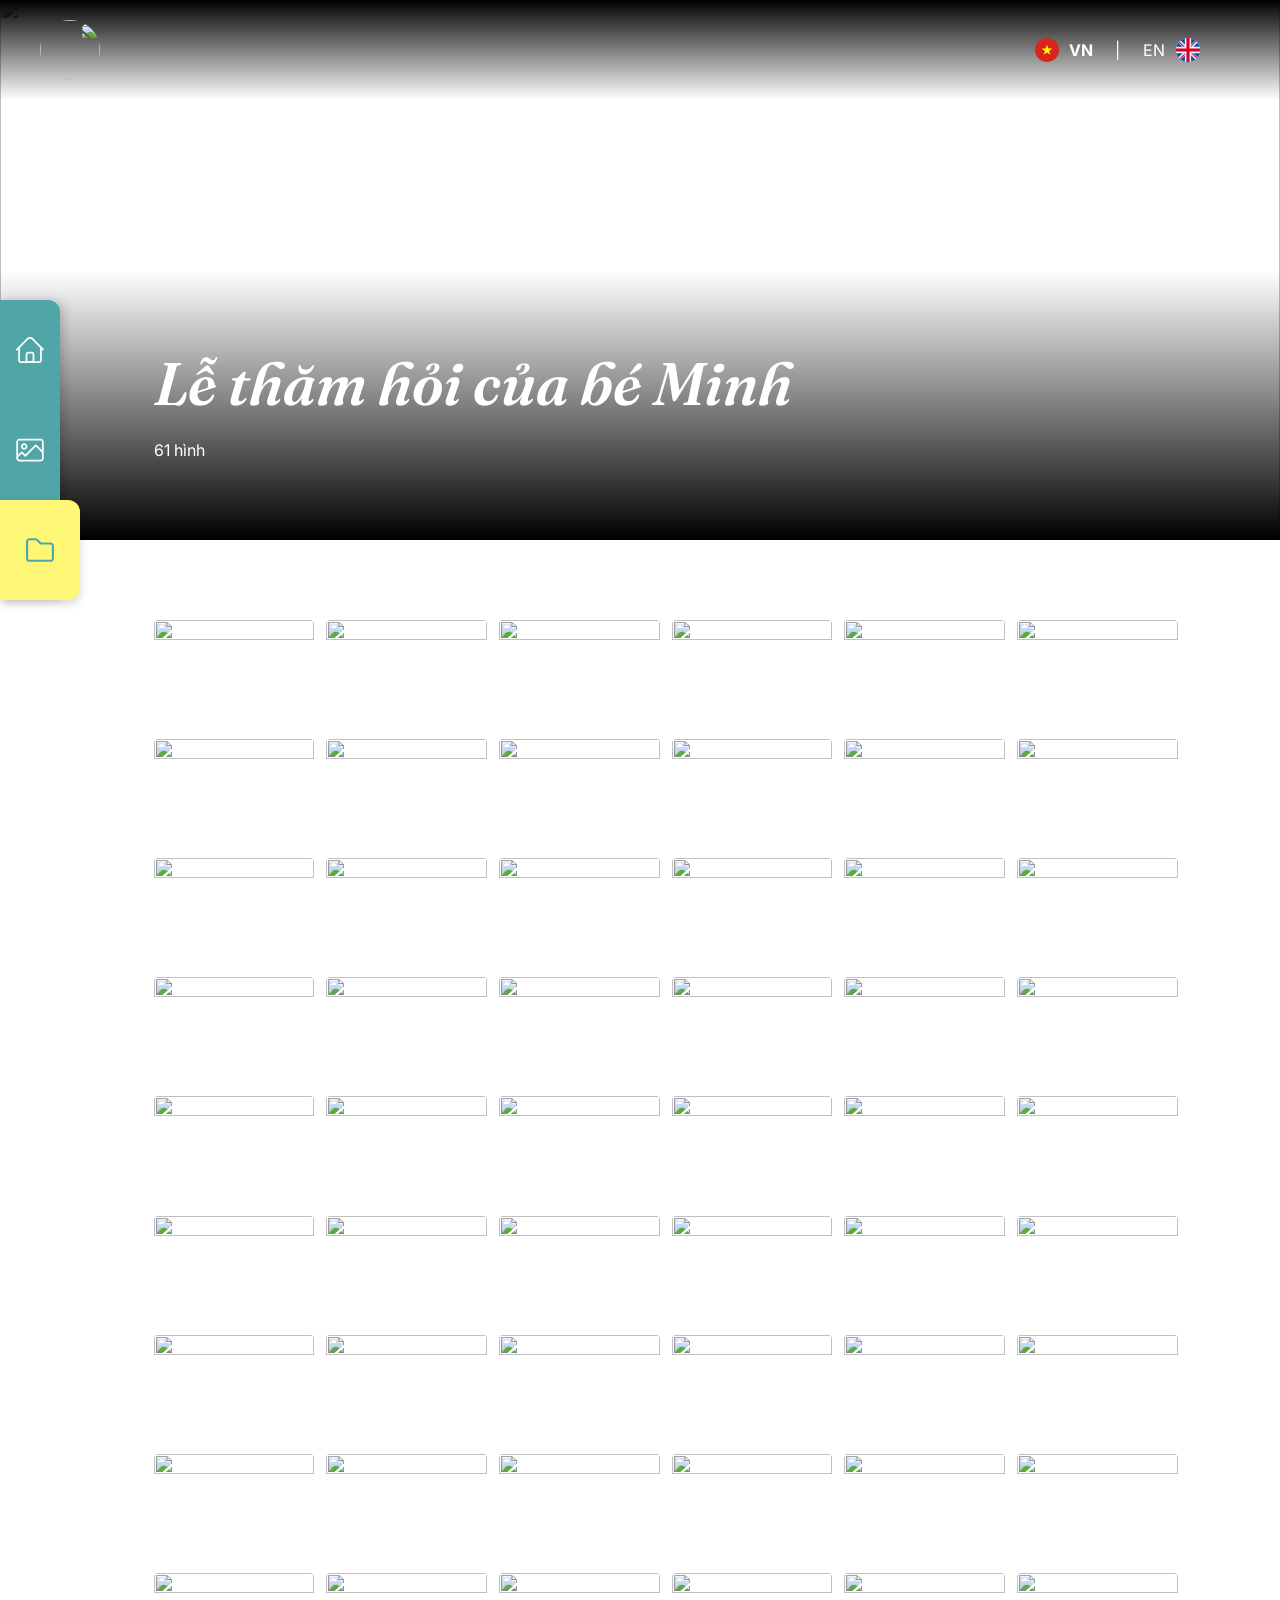
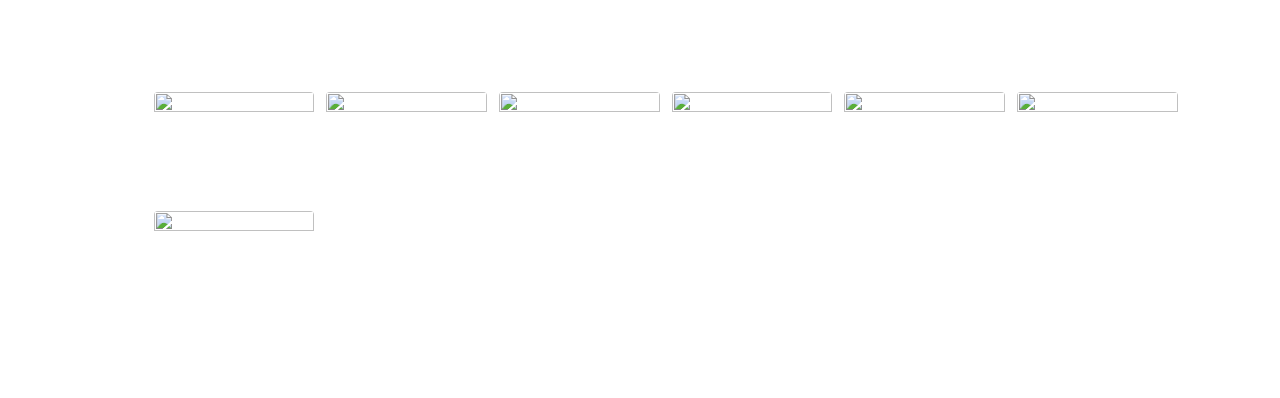
==== collection-1.html @ 092278d3 "Add files via upload" ====
<!DOCTYPE html>
<html lang="en">

<head>
    <meta charset="UTF-8">
    <meta name="viewport" content="width=device-width, initial-scale=1.0">
    <title>Document</title>
    <link rel="stylesheet" href="https://cdn.jsdelivr.net/npm/swiper@11/swiper-bundle.min.css" />
    <script src="https://cdn.jsdelivr.net/npm/swiper@11/swiper-bundle.min.js"></script>
    <script src="root.js" defer></script>
    <link rel="stylesheet" href="root.css">
    <style>
        body {
            background-color: white;
        }

        .banner img {
            width: 100%;
            height: 100%;
            object-fit: cover;
        }

        .banner {
            height: 60vh;
            position: relative;
        }

        .banner .text {
            position: absolute;
            inset: 0;
            z-index: 100;
            bottom: 0;
            height: 100%;
            background: linear-gradient(to bottom,
                    transparent 50%,
                    black 100%);

            display: flex;
            gap: 20px;
            flex-direction: column;
            justify-content: flex-end;
            padding: 0 32vw 80px 12vw;
        }

        .banner .text h1 {
            color: white;
        }

        .banner .text p {
            color: white;
        }

        /* desktop: 1024px -> 1439px -------------------------------------------------- */
        @media screen and (max-width: 1439px) {}

        /* tablet: 768px -> 1023px  -------------------------------------------------- */
        @media (hover:none) and (max-width: 1023px) {}

        /* mobile: 360px -> 767px -------------------------------------------------- */
        @media screen and (max-width: 767px) {
            .pics-group {
                padding: 8vw 8vw 100px 8vw ;
                gap: 40px;
            }
            .banner .text h1 {
                font-size: 32px;
            }

            .banner .text {
                padding: 0 8vw 40px 8vw;
            }
        }
    </style>

    <link rel="stylesheet" href="root_desktop.css" media="screen and (max-width: 1439px)">
    <link rel="stylesheet" href="root_tablet.css" media="screen and (max-width: 1023px)">
    <link rel="stylesheet" href="root_mobile.css" media="screen and (max-width: 767px)">

</head>

<body>
    <header>
        <section id="nav-horizontal">
            <div class="avatar-frame">
                <a href="index.html"><img src="pics/me.jpg" alt="" class="avatar"></a>
            </div>
            <div class="language-display">
                <div class="language active">
                    <svg xmlns="http://www.w3.org/2000/svg" version="1.1" xmlns:xlink="http://www.w3.org/1999/xlink"
                        width="512" height="512" x="0" y="0" viewBox="0 0 36 36"
                        style="enable-background:new 0 0 512 512" xml:space="preserve">
                        <g>
                            <g fill-rule="evenodd" clip-rule="evenodd">
                                <path fill="#da251d"
                                    d="M18 0c9.94 0 18 8.06 18 18s-8.06 18-18 18S0 27.94 0 18 8.06 0 18 0z" opacity="1"
                                    data-original="#da251d"></path>
                                <path fill="#ffff00"
                                    d="m10 15.75 4.944 3.592-1.888 5.812L18 21.563l4.944 3.592-1.89-5.812L26 15.75h-6.132L18 10l-1.868 5.75z"
                                    opacity="1" data-original="#ffff00"></path>
                            </g>
                        </g>
                    </svg>
                    <p>VN</p>
                </div>
                <p>|</p>
                <div class="language">
                    <p>EN</p>
                    <svg xmlns="http://www.w3.org/2000/svg" version="1.1" xmlns:xlink="http://www.w3.org/1999/xlink"
                        width="512" height="512" x="0" y="0" viewBox="0 0 512 512"
                        style="enable-background:new 0 0 512 512" xml:space="preserve">
                        <g>
                            <circle cx="256" cy="256" r="256" fill="#f0f0f0" opacity="1" data-original="#f0f0f0">
                            </circle>
                            <g fill="#0052b4">
                                <path
                                    d="M52.92 100.142c-20.109 26.163-35.272 56.318-44.101 89.077h133.178zM503.181 189.219c-8.829-32.758-23.993-62.913-44.101-89.076l-89.075 89.076zM8.819 322.784c8.83 32.758 23.993 62.913 44.101 89.075l89.074-89.075zM411.858 52.921c-26.163-20.109-56.317-35.272-89.076-44.102v133.177zM100.142 459.079c26.163 20.109 56.318 35.272 89.076 44.102V370.005zM189.217 8.819c-32.758 8.83-62.913 23.993-89.075 44.101l89.075 89.075zM322.783 503.181c32.758-8.83 62.913-23.993 89.075-44.101l-89.075-89.075zM370.005 322.784l89.075 89.076c20.108-26.162 35.272-56.318 44.101-89.076z"
                                    fill="#0052b4" opacity="1" data-original="#0052b4"></path>
                            </g>
                            <g fill="#d80027">
                                <path
                                    d="M509.833 222.609H289.392V2.167A258.556 258.556 0 0 0 256 0c-11.319 0-22.461.744-33.391 2.167v220.441H2.167A258.556 258.556 0 0 0 0 256c0 11.319.744 22.461 2.167 33.391h220.441v220.442a258.35 258.35 0 0 0 66.783 0V289.392h220.442A258.533 258.533 0 0 0 512 256c0-11.317-.744-22.461-2.167-33.391z"
                                    fill="#d80027" opacity="1" data-original="#d80027"></path>
                                <path
                                    d="M322.783 322.784 437.019 437.02a256.636 256.636 0 0 0 15.048-16.435l-97.802-97.802h-31.482zM189.217 322.784h-.002L74.98 437.019a256.636 256.636 0 0 0 16.435 15.048l97.802-97.804zM189.217 189.219v-.002L74.981 74.98a256.636 256.636 0 0 0-15.048 16.435l97.803 97.803h31.481zM322.783 189.219 437.02 74.981a256.328 256.328 0 0 0-16.435-15.047l-97.802 97.803z"
                                    fill="#d80027" opacity="1" data-original="#d80027"></path>
                            </g>
                        </g>
                    </svg>
                </div>
            </div>
        </section>
        <section id="nav-vertical">
            <div class="nav-list-group">
                <a href="index.html" class="nav-list">
                    <svg xmlns="http://www.w3.org/2000/svg" version="1.1" xmlns:xlink="http://www.w3.org/1999/xlink"
                        width="512" height="512" x="0" y="0" viewBox="0 0 512 512"
                        style="enable-background:new 0 0 512 512" xml:space="preserve">
                        <g>
                            <path
                                d="M426 495.983H86c-25.364 0-46-20.635-46-46v-242.02c0-8.836 7.163-16 16-16s16 7.164 16 16v242.02c0 7.72 6.28 14 14 14h340c7.72 0 14-6.28 14-14v-242.02c0-8.836 7.163-16 16-16s16 7.164 16 16v242.02c0 25.364-20.635 46-46 46z"
                                fill="#000000" opacity="1" data-original="#000000"></path>
                            <path
                                d="M496 263.958a15.945 15.945 0 0 1-11.313-4.687L285.698 60.284c-16.375-16.376-43.02-16.376-59.396 0L27.314 259.272c-6.248 6.249-16.379 6.249-22.627 0-6.249-6.248-6.249-16.379 0-22.627L203.675 37.656c28.852-28.852 75.799-28.852 104.65 0l198.988 198.988c6.249 6.249 6.249 16.379 0 22.627A15.943 15.943 0 0 1 496 263.958zM320 495.983H192c-8.837 0-16-7.164-16-16v-142c0-27.57 22.43-50 50-50h60c27.57 0 50 22.43 50 50v142c0 8.836-7.163 16-16 16zm-112-32h96v-126c0-9.925-8.075-18-18-18h-60c-9.925 0-18 8.075-18 18z"
                                fill="#000000" opacity="1" data-original="#000000"></path>
                        </g>
                    </svg>
                    <p>Trang Chủ</p>
                </a>
                <a href="photos.html" class="nav-list">
                    <svg xmlns="http://www.w3.org/2000/svg" version="1.1" xmlns:xlink="http://www.w3.org/1999/xlink"
                        width="512" height="512" x="0" y="0" viewBox="0 0 12 12"
                        style="enable-background:new 0 0 512 512" xml:space="preserve">
                        <g>
                            <path
                                d="M10.5 1.125h-9C.742 1.125.125 1.742.125 2.5v7c0 .758.617 1.375 1.375 1.375h9c.758 0 1.375-.617 1.375-1.375v-7c0-.758-.617-1.375-1.375-1.375zm-9 .75h9c.345 0 .625.28.625.625v3.594l-2.36-2.36a.376.376 0 0 0-.53 0L4 7.97 2.766 6.735a.376.376 0 0 0-.532 0L.875 8.095V2.5c0-.345.28-.625.625-.625zm9 8.25h-9A.626.626 0 0 1 .875 9.5v-.344L2.5 7.53l1.234 1.235a.376.376 0 0 0 .532 0L8.5 4.53l2.625 2.626V9.5c0 .345-.28.625-.625.625z"
                                fill="#000000" opacity="1" data-original="#000000"></path>
                            <path
                                d="M3.5 5.875c.758 0 1.375-.617 1.375-1.375S4.258 3.125 3.5 3.125 2.125 3.742 2.125 4.5 2.742 5.875 3.5 5.875zm0-2a.626.626 0 1 1-.001 1.251.626.626 0 0 1 .001-1.251z"
                                fill="#000000" opacity="1" data-original="#000000"></path>
                        </g>
                    </svg>
                    <p>Hình Ảnh</p>
                </a>
                <div class="nav-list active">
                    <svg xmlns="http://www.w3.org/2000/svg" version="1.1" xmlns:xlink="http://www.w3.org/1999/xlink"
                        width="512" height="512" x="0" y="0" viewBox="0 0 512.001 512.001"
                        style="enable-background:new 0 0 512 512" xml:space="preserve">
                        <g>
                            <path
                                d="M448.916 118.259h-162.05c-6.578 0-13.003-2.701-17.44-7.292l-50.563-53.264c-12.154-12.115-28.783-18.443-45.625-18.346H63.084C28.301 39.356 0 67.657 0 102.439v307.123c0 34.783 28.301 63.084 63.084 63.084h386.122c34.764-.154 62.949-28.59 62.794-63.277V181.342c0-34.783-28.301-63.083-63.084-63.083zm24.501 291.188c.058 13.504-10.88 24.558-24.307 24.616H63.084c-13.504 0-24.5-10.996-24.5-24.5V102.439c0-13.504 10.996-24.5 24.5-24.52h111.293c6.443 0 12.694 2.566 16.899 6.733l50.293 53.013c11.806 12.192 28.32 19.176 45.297 19.176h162.05c13.504 0 24.5 10.996 24.5 24.5v228.106z"
                                fill="#000000" opacity="1" data-original="#000000"></path>
                        </g>
                    </svg>
                    <p>Bộ Sưu Tập</p>
                </div>
            </div>
        </section>
    </header>
    <section class="banner">
        <div class="text">
            <h1>Lễ thăm hỏi của bé Minh</h1>
            <p>61 hình</p>
        </div>
        <img src="pics/260524/_MG_2264.jpg" alt="">
    </section>
    <section class="pics-group">
        <div class="pic-info hidden">
            <div class="button-grp">
                <div class="btn-left">
                    <a id="downloadLink" href="#">
                        <button class="download-btn">
                            <p>Tải về</p>
                            <svg xmlns="http://www.w3.org/2000/svg" version="1.1"
                                xmlns:xlink="http://www.w3.org/1999/xlink" width="512" height="512" x="0" y="0"
                                viewBox="0 0 25 24" style="enable-background:new 0 0 512 512" xml:space="preserve">
                                <g>
                                    <g fill="#000" fill-rule="evenodd" clip-rule="evenodd">
                                        <path
                                            d="M4.637 16a1 1 0 0 1 1 1v2a1 1 0 0 0 1 1h12a1 1 0 0 0 1-1v-2a1 1 0 1 1 2 0v2a3 3 0 0 1-3 3h-12a3 3 0 0 1-3-3v-2a1 1 0 0 1 1-1z"
                                            fill="#000000" opacity="1" data-original="#000000"></path>
                                        <path
                                            d="M6.93 10.293a1 1 0 0 1 1.414 0l4.293 4.293 4.293-4.293a1 1 0 1 1 1.414 1.414l-5 5a1 1 0 0 1-1.414 0l-5-5a1 1 0 0 1 0-1.414z"
                                            fill="#000000" opacity="1" data-original="#000000"></path>
                                        <path d="M12.637 3a1 1 0 0 1 1 1v12a1 1 0 1 1-2 0V4a1 1 0 0 1 1-1z"
                                            fill="#000000" opacity="1" data-original="#000000"></path>
                                    </g>
                                </g>
                            </svg>
                        </button>
                    </a>
                    <button class="viewfull-btn">
                        <p>Xem toàn màn hình</p>
                        <svg xmlns="http://www.w3.org/2000/svg" version="1.1" xmlns:xlink="http://www.w3.org/1999/xlink"
                            width="512" height="512" x="0" y="0" viewBox="0 0 128 128"
                            style="enable-background:new 0 0 512 512" xml:space="preserve" class="hovered-paths">
                            <g>
                                <path
                                    d="m122.732 10.606-.002 26.701a5.337 5.337 0 1 1-10.675-.001v-13.8L81.036 54.552a5.322 5.322 0 0 1-3.779 1.564 5.337 5.337 0 0 1-3.776-9.111l31.029-31.059H90.713a5.34 5.34 0 0 1 0-10.68h26.679c1.417 0 2.774.563 3.776 1.566a5.338 5.338 0 0 1 1.564 3.774zm-5.339 74.746a5.34 5.34 0 0 0-5.338 5.341v13.8L81.556 74.254c-2.087-2.085-5.61-2.087-7.695-.002-2.086 2.082-2.158 5.464-.075 7.548l30.191 30.254H90.154a5.342 5.342 0 0 0-5.343 5.339 5.335 5.335 0 0 0 5.335 5.338l26.675.003c1.418 0 3.062-.563 4.061-1.564 1.001-1.001 1.851-2.359 1.851-3.774V90.692a5.343 5.343 0 0 0-5.34-5.34zM46.442 74.019l-30.496 30.476V90.692c0-2.949-2.343-5.334-5.291-5.334h.022a5.327 5.327 0 0 0-5.328 5.334l.002 26.7a5.342 5.342 0 0 0 5.345 5.34h26.68a5.34 5.34 0 0 0 0-10.68H23.583l30.458-30.486c2.087-2.084 2.06-5.469-.025-7.551s-5.488-2.08-7.574.004zM23.489 16.427h13.795a5.34 5.34 0 0 0 0-10.677l-26.677-.002h-.001A5.34 5.34 0 0 0 6.83 7.309a5.342 5.342 0 0 0-1.563 3.777l.003 26.702a5.34 5.34 0 0 0 5.338 5.339 5.34 5.34 0 0 0 5.338-5.339V23.986l30.776 30.801a5.324 5.324 0 0 0 3.778 1.566 5.34 5.34 0 0 0 3.776-9.116z"
                                    fill="#000000" opacity="1" data-original="#000000" class="hovered-path"></path>
                            </g>
                        </svg>
                    </button>
                </div>
                <button class="cancel center-flex">
                    <svg xmlns="http://www.w3.org/2000/svg" version="1.1" xmlns:xlink="http://www.w3.org/1999/xlink"
                        width="512" height="512" x="0" y="0" viewBox="0 0 24 24"
                        style="enable-background:new 0 0 512 512" xml:space="preserve">
                        <g>
                            <path fill="#000000" fill-rule="evenodd"
                                d="M5.293 5.293a1 1 0 0 1 1.414 0L12 10.586l5.293-5.293a1 1 0 1 1 1.414 1.414L13.414 12l5.293 5.293a1 1 0 0 1-1.414 1.414L12 13.414l-5.293 5.293a1 1 0 0 1-1.414-1.414L10.586 12 5.293 6.707a1 1 0 0 1 0-1.414z"
                                clip-rule="evenodd" opacity="1" data-original="#000000"></path>
                        </g>
                    </svg>
                </button>
            </div>

            <img src="pics/260524/260524_img0062.jpg" alt="" class="preview-img">
            <div class="info">
                <div class="text date-row">
                    <p>Ngày chụp</p>
                    <p id="photoDate"></p>
                </div>
                <div class="text author-row">
                    <p>Chụp bởi</p>
                    <p id="photoAuthor"></p>
                </div>
                <div class="text event-row">
                    <p>Sự kiện</p>
                    <p id="photoEvent"></p>
                </div>
            </div>
        </div>
        <div class="pics">
            <img src="pics/260524/260524_img0063.jpg" alt="">
            <img src="pics/260524/260524_img0064.jpg" alt="">
            <img src="pics/260524/260524_img0066.jpg" alt="">
            <img src="pics/260524/260524_img0067.jpg" alt="">
            <img src="pics/260524/260524_img0068.jpg" alt="">
            <img src="pics/260524/260524_img0070.jpg" alt="">
            <img src="pics/260524/260524_img0072.jpg" alt="">
            <img src="pics/260524/260524_img0073.jpg" alt="">
            <img src="pics/260524/260524_img0075.jpg" alt="">
            <img src="pics/260524/260524_img0077.jpg" alt="">

            <img src="pics/260524/260524_img0079.jpg" alt="">
            <img src="pics/260524/260524_img0083.jpg" alt="">
            <img src="pics/260524/260524_img0084.jpg" alt="">
            <img src="pics/260524/260524_img0085.jpg" alt="">
            <img src="pics/260524/260524_img0086.jpg" alt="">
            <img src="pics/260524/260524_img0087.jpg" alt="">
            <img src="pics/260524/260524_img0088.jpg" alt="">
            <img src="pics/260524/260524_img0089.jpg" alt="">
            <img src="pics/260524/260524_img0090.jpg" alt="">
            <img src="pics/260524/260524_img0091.jpg" alt="">

            <img src="pics/260524/_MG_2206.jpg" alt="">
            <img src="pics/260524/_MG_2211.jpg" alt="">
            <img src="pics/260524/_MG_2214.jpg" alt="">
            <img src="pics/260524/_MG_2217.jpg" alt="">
            <img src="pics/260524/_MG_2224.jpg" alt="">
            <img src="pics/260524/_MG_2227.jpg" alt="">
            <img src="pics/260524/_MG_2229.jpg" alt="">
            <img src="pics/260524/_MG_2237.jpg" alt="">
            <img src="pics/260524/_MG_2241.jpg" alt="">
            <img src="pics/260524/_MG_2243.jpg" alt="">

            <img src="pics/260524/_MG_2244.jpg" alt="">
            <img src="pics/260524/_MG_2250.jpg" alt="">
            <img src="pics/260524/_MG_2251.jpg" alt="">
            <img src="pics/260524/_MG_2264.jpg" alt="">
            <img src="pics/260524/_MG_2279.jpg" alt="">
            <img src="pics/260524/_MG_2286.jpg" alt="">
            <img src="pics/260524/_MG_2288.jpg" alt="">
            <img src="pics/260524/_MG_2289.jpg" alt="">
            <img src="pics/260524/_MG_2297.jpg" alt="">
            <img src="pics/260524/_MG_2302.jpg" alt="">

            <img src="pics/260524/_MG_2311.jpg" alt="">
            <img src="pics/260524/_MG_2321.jpg" alt="">
            <img src="pics/260524/_MG_2326.jpg" alt="">
            <img src="pics/260524/_MG_2334.jpg" alt="">
            <img src="pics/260524/_MG_2346.jpg" alt="">
            <img src="pics/260524/_MG_2349.jpg" alt="">
            <img src="pics/260524/_MG_2352.jpg" alt="">
            <img src="pics/260524/_MG_2356.jpg" alt="">
            <img src="pics/260524/_MG_2368.jpg" alt="">
            <img src="pics/260524/_MG_2376.jpg" alt="">

            <img src="pics/260524/_MG_2381.jpg" alt="">
            <img src="pics/260524/_MG_2388.jpg" alt="">
            <img src="pics/260524/_MG_2393.jpg" alt="">
            <img src="pics/260524/_MG_2395.jpg" alt="">
            <img src="pics/260524/_MG_2396.jpg" alt="">
            <img src="pics/260524/_MG_2398.jpg" alt="">
            <img src="pics/260524/_MG_2406.jpg" alt="">
            <img src="pics/260524/_MG_2412.jpg" alt="">
            <img src="pics/260524/_MG_2429.jpg" alt="">
            <img src="pics/260524/_MG_2446.jpg" alt="">

            <img src="pics/260524/_MG_2452.jpg" alt="">
        </div>
    </section>
    <section class="fullscreen-popup">
        <div class="popup-header">
            <button class="back-btn">
                ← Quay lại
            </button>
            <a id="popupDownload" download>
                <button>Tải về</button>
            </a>
        </div>
        <div class="swiper fullscreenSwiper">
            <div class="swiper-wrapper"></div>
        </div>

        <div class="swiper-button-prev"></div>
        <div class="swiper-button-next"></div>

        <div class="swiper thumbSwiper">
            <div class="swiper-wrapper"></div>
        </div>
    </section>
</body>

<script>

    const albums = [
        {
            date: "24/05/2026",
            author: "Bé Mi",
            event: "Lễ thăm hỏi của bé Minh",

            photos: [
                "pics/260524/_MG_2206.jpg",
                "pics/260524/_MG_2211.jpg",
                "pics/260524/_MG_2214.jpg",
                "pics/260524/_MG_2217.jpg",
                "pics/260524/_MG_2224.jpg",
                "pics/260524/_MG_2227.jpg",
                "pics/260524/_MG_2229.jpg",
                "pics/260524/_MG_2237.jpg",
                "pics/260524/_MG_2241.jpg",
                "pics/260524/_MG_2243.jpg",

                "pics/260524/_MG_2244.jpg",
                "pics/260524/_MG_2250.jpg",
                "pics/260524/_MG_2251.jpg",
                "pics/260524/_MG_2264.jpg",
                "pics/260524/_MG_2279.jpg",
                "pics/260524/_MG_2286.jpg",
                "pics/260524/_MG_2288.jpg",
                "pics/260524/_MG_2289.jpg",
                "pics/260524/_MG_2297.jpg",
                "pics/260524/_MG_2302.jpg",

                "pics/260524/_MG_2311.jpg",
                "pics/260524/_MG_2321.jpg",
                "pics/260524/_MG_2326.jpg",
                "pics/260524/_MG_2334.jpg",
                "pics/260524/_MG_2346.jpg",
                "pics/260524/_MG_2349.jpg",
                "pics/260524/_MG_2352.jpg",
                "pics/260524/_MG_2356.jpg",
                "pics/260524/_MG_2368.jpg",
                "pics/260524/_MG_2376.jpg",

                "pics/260524/_MG_2381.jpg",
                "pics/260524/_MG_2388.jpg",
                "pics/260524/_MG_2393.jpg",
                "pics/260524/_MG_2395.jpg",
                "pics/260524/_MG_2396.jpg",
                "pics/260524/_MG_2398.jpg",
                "pics/260524/_MG_2406.jpg",
                "pics/260524/_MG_2412.jpg",
                "pics/260524/_MG_2429.jpg",
                "pics/260524/_MG_2446.jpg",

                "pics/260524/_MG_2452.jpg",
                "pics/260524/260524_img0063.jpg",
                "pics/260524/260524_img0064.jpg",
                "pics/260524/260524_img0066.jpg",
                "pics/260524/260524_img0067.jpg",
                "pics/260524/260524_img0068.jpg",
                "pics/260524/260524_img0070.jpg",
                "pics/260524/260524_img0072.jpg",
                "pics/260524/260524_img0073.jpg",
                "pics/260524/260524_img0075.jpg",

                "pics/260524/260524_img0077.jpg",
                "pics/260524/260524_img0079.jpg",
                "pics/260524/260524_img0083.jpg",
                "pics/260524/260524_img0084.jpg",
                "pics/260524/260524_img0085.jpg",
                "pics/260524/260524_img0086.jpg",
                "pics/260524/260524_img0087.jpg",
                "pics/260524/260524_img0088.jpg",
                "pics/260524/260524_img0089.jpg",
                "pics/260524/260524_img0090.jpg",

                "pics/260524/260524_img0091.jpg",
            ]
        },

        {
            date: "24/05/2026",
            author: "Patricia",
            event: "Tham quan Sài Gòn",

            photos: [
                // "pics/260524/260524_img0062.jpg",
                // "pics/260524/260524_img0092.jpg",
            ]
        }
    ];







</script>

</html>
---- root.css ----
@import url('https://fonts.googleapis.com/css2?family=Fraunces:ital,opsz,wght@0,9..144,100..900;1,9..144,100..900&family=Inter:ital,opsz,wght@0,14..32,100..900;1,14..32,100..900&display=swap');

*,
*::before,
*::after {
    box-sizing: border-box;
    font-family: var(--font1);
}

:root {
    --mainColor1: #50A5A6;
    --mainColor2: #FDF775;
    --subColor1: #117B7A;
    --subColor2: #FDE529;
    --subColor3: #888;
    --subColor4: #AAA;
    --subColor5: #DDD;

    --font1: 'Inter', sans-serif;
    --font2: 'Fraunces', serif;
    --fontSizeBody: 16px;
    --fontSizeBodysSmall: 14px;
    --fontSizeH1: 32px;
    --fontSizeH1small: 24px;

    --fontRegular: 400;
    --fontMedium: 500;
    --fontBold: 700;
    --fontSemiBold: 600;
}

* {
    margin: 0;
    padding: 0;
}

a {
    text-decoration: none;
    color: black;
    width: fit-content;
}

p {
    font-size: var(--fontSizeBody);
    font-weight: var(--fontRegular);
}

h1 {
    font-family: var(--font2);
    font-style: italic;
    font-weight: var(--fontSemiBold);
    font-size: 60px;
}

img {
    -webkit-user-drag: none;
    user-select: none;
}

.center-flex {
    display: flex;
    justify-content: center;
    align-items: center;
}

body {
    width: 100vw;
    margin: 0;
    padding: 0;
    display: flex;
    flex-direction: column;
}

button {
    border: none;
    background-color: transparent;
    padding: 12px 24px;
    cursor: pointer;
}

/* header -------------------------------------------------- */
header {
    position: relative;
    z-index: 1000;
}

#nav-vertical {
    width: fit-content;
    height: 100vh;
    position: fixed;

    display: flex;
    align-items: center;
}

#nav-vertical .nav-list-group {
    width: 60px;
    background-color: var(--mainColor1);
    border-radius: 0 12px 12px 0;
    box-shadow: 4px 0 8px rgba(0, 0, 0, 0.16);

    display: flex;
    flex-direction: column;
}

#nav-vertical .nav-list svg {
    width: 28px;
    height: 28px;
}

#nav-vertical .nav-list svg path {
    fill: white;
}

#nav-vertical .nav-list p {
    font-size: var(--fontSizeBody);
    font-weight: var(--fontMedium);
    color: white;
    display: none;
}

#nav-vertical .nav-list {
    display: flex;
    justify-content: center;
    align-items: center;
    flex-direction: column;
    gap: 12px;

    width: 100%;
    height: 100px;

    cursor: pointer;
}

#nav-vertical .nav-list-group:hover p {
    display: flex;
}

#nav-vertical .nav-list-group:hover {
    width: 140px;
}

#nav-vertical .nav-list:hover {
    background-color: var(--subColor1);
}

#nav-vertical .nav-list.active {
    background-color: var(--mainColor2);
    width: 80px;
    border-radius: 0 12px 12px 0;
    box-shadow: 0 4px 8px rgba(0, 0, 0, 0.16);
    cursor: auto;
}

#nav-vertical .nav-list.active svg path,
#nav-vertical .nav-list.active p {
    fill: var(--mainColor1);
    color: var(--mainColor1);
}

#nav-vertical .nav-list-group:hover .nav-list.active {
    background-color: var(--mainColor2);
    width: 160px;
}

#nav-horizontal {
    background: linear-gradient(to bottom,
            black 0%,
            transparent 100%);
    width: 100vw;

    display: flex;
    align-items: center;
    justify-content: space-between;
    padding-right: 80px;

    position: fixed;
}

#nav-horizontal.scrolled {
    background: black;
}


/* avatar -------------------------------------------------- */
.avatar {
    width: 60px;
    height: 60px;
    border-radius: 100%;
    object-fit: cover;
    transform: scaleX(-1);
    margin: 20px;
}

.avatar-frame a {
    width: 140px;
    display: flex;
    justify-content: center;
}

/* language display -------------------------------------------------- */
.language-display svg {
    width: 24px;
    height: 24px;
}

.language-display {
    display: flex;
    gap: 20px;
    align-items: center;
}

.language-display .language {
    display: flex;
    gap: 8px;
}

.language {
    cursor: pointer;
}

.language-display p {
    color: white;
}

.language-display .language p {
    width: 28px;
    text-align: center;
    align-self: center;
}

.language.active p {
    font-weight: var(--fontBold);
}

/* crop ảnh -------------------------------------------------- */

.crop-bottom {
    object-position: center bottom;
}

/* button -------------------------------------------------- */

button {
    width: fit-content;
    padding: 12px 24px;
}

button p {
    font-weight: var(--fontSemiBold);
}

button svg {
    width: 24px;
    height: 24px;
}

/* nhóm ảnh -------------------------------------------------- */

/* pic grid */

.pics-group .pics img {
    width: 100%;
    display: block;
    aspect-ratio: 3/2;
    object-fit: cover;
    border-radius: 4px;
    transition: transform 0.6s cubic-bezier(.2, .8, .2, 1);
}

.pics-group .pics img:hover {
    box-shadow:
        0 0 0 4px var(--mainColor2),
        0 0 0 8px var(--mainColor1);
    transform: scale(1.5);
}

.pics-group .pics {
    width: 100%;
    flex: 1;
    display: grid;
    grid-template-columns: repeat(7, 1fr);
    gap: 16px;
}

.pics-group h3 {
    font-weight: var(--fontRegular);
    font-size: var(--fontSizeBody);
}

.pics-group {
    display: flex;
    align-items: flex-start;
    gap: 60px;

    padding: 80px 8vw 80px 12vw;
}

/* pic info */

.pic-info {
    width: 50%;
    background-color: white;
    flex-shrink: 0;

    padding: 28px;
    box-shadow: 0 4px 8px rgba(0, 0, 0, 0.16);
    border-radius: 12px;

    display: flex;
    flex-direction: column;
    gap: 40px;

    position: sticky;
    top: 100px;
    align-self: flex-start;
}

.pic-info img {
    background-color: black;
    width: 100%;
    aspect-ratio: 3 / 2;
    object-fit: contain;
}

.pics-group .text {
    padding-bottom: 16px;
    border-bottom: solid 1px var(--subColor5);

    display: flex;
    justify-content: space-between;
}

.pics-group .text p:first-child {
    color: var(--subColor4);
}

.pics-group .info {
    display: flex;
    flex-direction: column;
    gap: 20px;
}

/* chọn ảnh decor */

.pics-group .pics img {
    cursor: pointer;
    transition: .2s;
}

.pics-group .pics img.active {
    box-shadow:
        0 0 0 4px var(--mainColor2),
        0 0 0 8px var(--mainColor1);
}

/* turn off pic preview */

.pics-group .cancel {
    background-color: var(--mainColor1);
    width: fit-content;
    height: fit-content;
    border-radius: 100px;
    margin-left: auto;

    padding: 8px;
}

.pics-group .cancel svg {
    width: 24px;
    height: 24px;
}

.pics-group .cancel svg path {
    fill: white;
}

.pic-info.hidden {
    display: none;
    transition: transform 0.6s cubic-bezier(.2, .8, .2, 1);
}

.pics-group .cancel:hover {
    background-color: var(--subColor1);
}

/* nút tải về */

.button-grp svg {
    width: 24px;
    height: 24px;
}

.button-grp svg path {
    fill: var(--mainColor1);
}

.button-grp button {
    display: flex;
    gap: 12px;
    justify-content: center;
    align-items: center;
}

.download-btn {
    background-color: var(--mainColor2);
    border-radius: 8px;

    cursor: pointer;
    color: var(--mainColor1);
}

.download-btn:hover {
    background-color: var(--subColor2);
}

.btn-left {
    display: flex;
    gap: 20px;
}

/* nút view full */

.viewfull-btn {
    border: solid 1px var(--mainColor1);
    border-radius: 8px;
    color: var(--mainColor1);
}

.viewfull-btn:hover {
    background-color: var(--subColor1);
    color: white;
}

.viewfull-btn:hover svg path {
    fill: white;
}

.button-grp {
    display: flex;
    justify-content: space-between;
    align-items: center;
}

/* view full hình ảnh */

.fullscreen-popup {
    position: fixed;
    inset: 0;
    background: black;
    z-index: 9999;
    display: none;
    flex-direction: column;
}

.fullscreen-popup.active {
    display: flex;
}

.popup-header {
    height: 90px;
    display: flex;
    justify-content: space-between;
    align-items: center;
    padding: 0 40px;
}

.popup-header button {
    color: white;
}

.fullscreenSwiper {
    width: 100%;
    flex: 1;
}

.fullscreenSwiper img {
    width: 100%;
    height: 100%;
    object-fit: contain;
}

.thumbSwiper {
    width: 100%;
    height: 110px;
    padding: 10px 40px 20px;
}

.thumbSwiper .swiper-wrapper {
    transition-timing-function: linear;
    cursor: grab;
}

.thumbSwiper .swiper-wrapper:active {
    cursor: grabbing;
}

.thumbSwiper .swiper-slide {
    width: 90px;
    height: 90px;
    flex-shrink: 0;
    user-select: none;
}

.thumbSwiper img {
    width: 100%;
    height: 100%;
    object-fit: cover;
    border-radius: 6px;
    opacity: .45;
    cursor: pointer;
}

.thumbSwiper .swiper-slide-thumb-active img {
    opacity: 1;
}

/* nút mũi tên Swiper */

.swiper-button-prev,
.swiper-button-next {
    width: 80px;
    height: 80px;
    border-radius: 50%;
    background: rgba(0, 0, 0, .45);
    backdrop-filter: blur(6px);
    color: white;
}

.swiper-button-prev::after,
.swiper-button-next::after {
    font-size: 40px;
}
---- root_desktop.css ----
/* desktop: 1024px -> 1439px -------------------------------------------------- */
/* pic grid -------------------------------------------------- */

.pics-group .pics {
    grid-template-columns: repeat(6, 1fr);
    gap: 12px;
}

/* section -------------------------------------------------- */


/* box -------------------------------------------------- */
---- root_tablet.css ----
/* tablet: 768px -> 1023px  -------------------------------------------------- */
/* header -------------------------------------------------- */

#nav-horizontal {
    padding-right: 60px;
}

/* pic grid -------------------------------------------------- */

.pics-group .pics {
    grid-template-columns: repeat(4, 1fr);
}
---- root_mobile.css ----
/* mobile: 360px -> 767px -------------------------------------------------- */

p {
    font-size: var(--fontSizeBodysSmall);
}

button svg {
    width: 20px;
    height: 20px;
}

/* header -------------------------------------------------- */

#nav-horizontal {
    padding-right: 40px;
}

.avatar-frame a {
    width: 100px;
}

.avatar {
    width: 40px;
    height: 40px;
    margin: 16px;
}

.avatar-frame a {
    width: 120px;
}

.language-display {
    gap: 12px;
}

.language-display .language p {
    display: none;
}

#nav-vertical .nav-list svg {
    width: 20px;
    height: 20px;
}

#nav-vertical .nav-list.active {
    width: 68px;
    height: 68px;
    border-radius: 8px 8px 0 0;
}

#nav-vertical .nav-list-group {
    width: fit-content;
    flex-direction: row;
    border-radius: 0;
    box-shadow: none;
    height: 60px;
    gap: 20px;
}

#nav-vertical .nav-list-group:hover p {
    display: none;
}

#nav-vertical {
    width: 100vw;
    height: fit-content;
    bottom: 0;
    justify-content: center;
    background-color: var(--mainColor1);
}

#nav-vertical .nav-list {
    width: 60px;
    height: 60px;
    align-self: flex-end;
}

#nav-vertical .nav-list-group:hover {
    width: fit-content;
}

#nav-vertical .nav-list-group:hover .nav-list.active {
    background-color: var(--mainColor2);
    width: 68px;
}

/* content -------------------------------------------------- */

.banner .text-background h1 {
    font-size: 32px;
}

/* button -------------------------------------------------- */

button p {
    display: none;
}

button {
    padding: 8px 16px;
}

.viewfull-btn {
    border: 0;
}

/* pic grid -------------------------------------------------- */
.pics-group {
    flex-direction: column;
    gap: 60px;
}

.pic-info {
    width: 100%;
    z-index: 999;
    padding: 16px;
    gap: 20px;
}

.pics-group .pics {
    grid-template-columns: repeat(2, 1fr);
}

.pics-group .pics img:hover {
    transform: scale(1);
}

.download-btn {
    background-color: transparent;
}

.btn-left {
    gap: 0;
    height: fit-content;
}

button.viewfull-btn, button.download-btn {
    padding: 8px;
    height: fit-content;
}

.viewfull-btn:hover {
    background-color: var(--subColor2);
}

.viewfull-btn:hover svg path {
    fill: var(--mainColor1);
}

.swiper-button-prev, .swiper-button-next {
    width: 60px;
    height: 60px;
}

.swiper-button-prev::after, .swiper-button-next::after {
    font-size: 24px;
}

.popup-header {
    height: fit-content;
    padding: 20px 20px;
}

.popup-header p {
    display: flex;
}
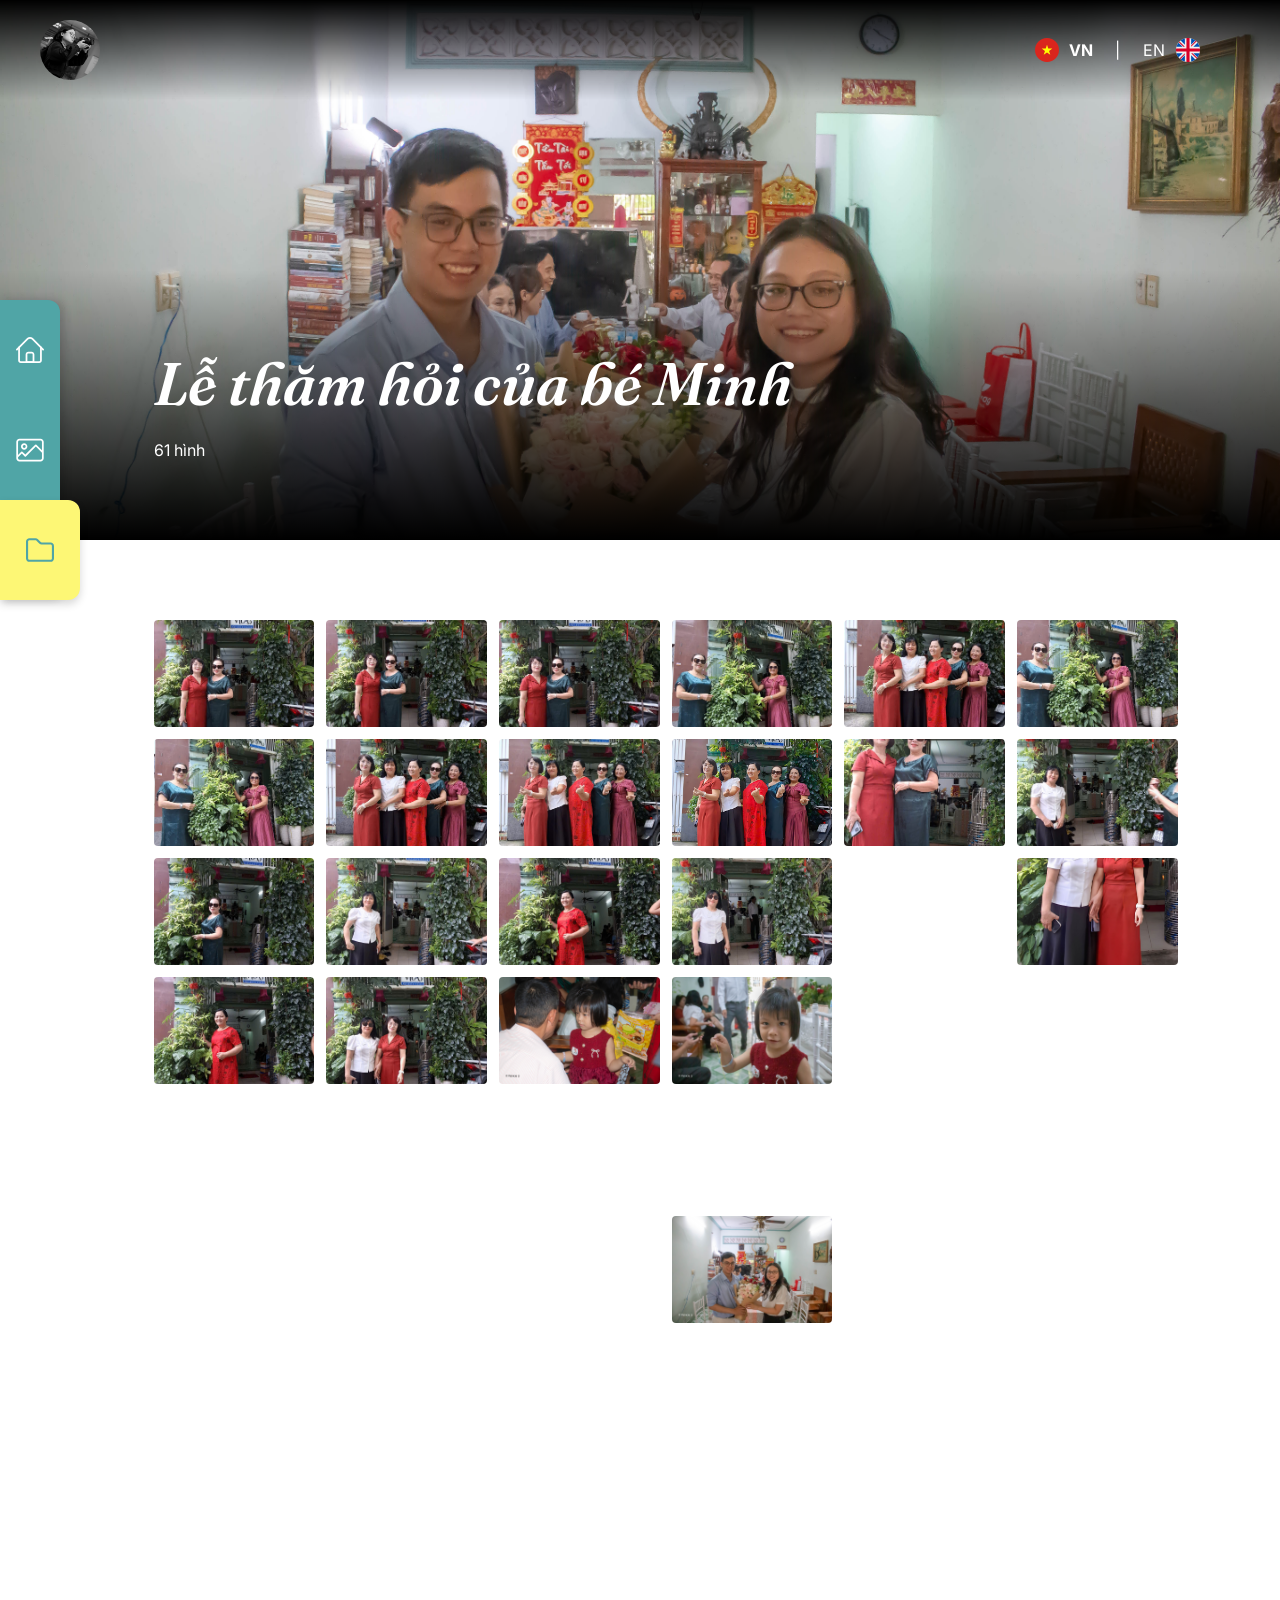
==== commit b401699d: "Update collection-1.html" ====
--- a/collection-1.html
+++ b/collection-1.html
@@ -59,9 +59,10 @@
         /* mobile: 360px -> 767px -------------------------------------------------- */
         @media screen and (max-width: 767px) {
             .pics-group {
-                padding: 8vw 8vw 100px 8vw ;
+                padding: 8vw 8vw 100px 8vw;
                 gap: 40px;
             }
+
             .banner .text h1 {
                 font-size: 32px;
             }
@@ -208,18 +209,22 @@
                             </svg>
                         </button>
                     </a>
-                    <button class="viewfull-btn">
-                        <p>Xem toàn màn hình</p>
-                        <svg xmlns="http://www.w3.org/2000/svg" version="1.1" xmlns:xlink="http://www.w3.org/1999/xlink"
-                            width="512" height="512" x="0" y="0" viewBox="0 0 128 128"
-                            style="enable-background:new 0 0 512 512" xml:space="preserve" class="hovered-paths">
-                            <g>
-                                <path
-                                    d="m122.732 10.606-.002 26.701a5.337 5.337 0 1 1-10.675-.001v-13.8L81.036 54.552a5.322 5.322 0 0 1-3.779 1.564 5.337 5.337 0 0 1-3.776-9.111l31.029-31.059H90.713a5.34 5.34 0 0 1 0-10.68h26.679c1.417 0 2.774.563 3.776 1.566a5.338 5.338 0 0 1 1.564 3.774zm-5.339 74.746a5.34 5.34 0 0 0-5.338 5.341v13.8L81.556 74.254c-2.087-2.085-5.61-2.087-7.695-.002-2.086 2.082-2.158 5.464-.075 7.548l30.191 30.254H90.154a5.342 5.342 0 0 0-5.343 5.339 5.335 5.335 0 0 0 5.335 5.338l26.675.003c1.418 0 3.062-.563 4.061-1.564 1.001-1.001 1.851-2.359 1.851-3.774V90.692a5.343 5.343 0 0 0-5.34-5.34zM46.442 74.019l-30.496 30.476V90.692c0-2.949-2.343-5.334-5.291-5.334h.022a5.327 5.327 0 0 0-5.328 5.334l.002 26.7a5.342 5.342 0 0 0 5.345 5.34h26.68a5.34 5.34 0 0 0 0-10.68H23.583l30.458-30.486c2.087-2.084 2.06-5.469-.025-7.551s-5.488-2.08-7.574.004zM23.489 16.427h13.795a5.34 5.34 0 0 0 0-10.677l-26.677-.002h-.001A5.34 5.34 0 0 0 6.83 7.309a5.342 5.342 0 0 0-1.563 3.777l.003 26.702a5.34 5.34 0 0 0 5.338 5.339 5.34 5.34 0 0 0 5.338-5.339V23.986l30.776 30.801a5.324 5.324 0 0 0 3.778 1.566 5.34 5.34 0 0 0 3.776-9.116z"
-                                    fill="#000000" opacity="1" data-original="#000000" class="hovered-path"></path>
-                            </g>
-                        </svg>
-                    </button>
+                    <a href="#" id="viewFullLink">
+                        <button class="viewfull-btn">
+                            <p>Xem toàn màn hình</p>
+                            <svg xmlns="http://www.w3.org/2000/svg" version="1.1"
+                                xmlns:xlink="http://www.w3.org/1999/xlink" width="512" height="512" x="0" y="0"
+                                viewBox="0 0 128 128" style="enable-background:new 0 0 512 512" xml:space="preserve"
+                                class="hovered-paths">
+                                <g>
+                                    <path
+                                        d="m122.732 10.606-.002 26.701a5.337 5.337 0 1 1-10.675-.001v-13.8L81.036 54.552a5.322 5.322 0 0 1-3.779 1.564 5.337 5.337 0 0 1-3.776-9.111l31.029-31.059H90.713a5.34 5.34 0 0 1 0-10.68h26.679c1.417 0 2.774.563 3.776 1.566a5.338 5.338 0 0 1 1.564 3.774zm-5.339 74.746a5.34 5.34 0 0 0-5.338 5.341v13.8L81.556 74.254c-2.087-2.085-5.61-2.087-7.695-.002-2.086 2.082-2.158 5.464-.075 7.548l30.191 30.254H90.154a5.342 5.342 0 0 0-5.343 5.339 5.335 5.335 0 0 0 5.335 5.338l26.675.003c1.418 0 3.062-.563 4.061-1.564 1.001-1.001 1.851-2.359 1.851-3.774V90.692a5.343 5.343 0 0 0-5.34-5.34zM46.442 74.019l-30.496 30.476V90.692c0-2.949-2.343-5.334-5.291-5.334h.022a5.327 5.327 0 0 0-5.328 5.334l.002 26.7a5.342 5.342 0 0 0 5.345 5.34h26.68a5.34 5.34 0 0 0 0-10.68H23.583l30.458-30.486c2.087-2.084 2.06-5.469-.025-7.551s-5.488-2.08-7.574.004zM23.489 16.427h13.795a5.34 5.34 0 0 0 0-10.677l-26.677-.002h-.001A5.34 5.34 0 0 0 6.83 7.309a5.342 5.342 0 0 0-1.563 3.777l.003 26.702a5.34 5.34 0 0 0 5.338 5.339 5.34 5.34 0 0 0 5.338-5.339V23.986l30.776 30.801a5.324 5.324 0 0 0 3.778 1.566 5.34 5.34 0 0 0 3.776-9.116z"
+                                        fill="#000000" opacity="1" data-original="#000000" class="hovered-path">
+                                    </path>
+                                </g>
+                            </svg>
+                        </button>
+                    </a>
                 </div>
                 <button class="cancel center-flex">
                     <svg xmlns="http://www.w3.org/2000/svg" version="1.1" xmlns:xlink="http://www.w3.org/1999/xlink"
@@ -441,4 +446,4 @@
 
 </script>
 
-</html>+</html>
